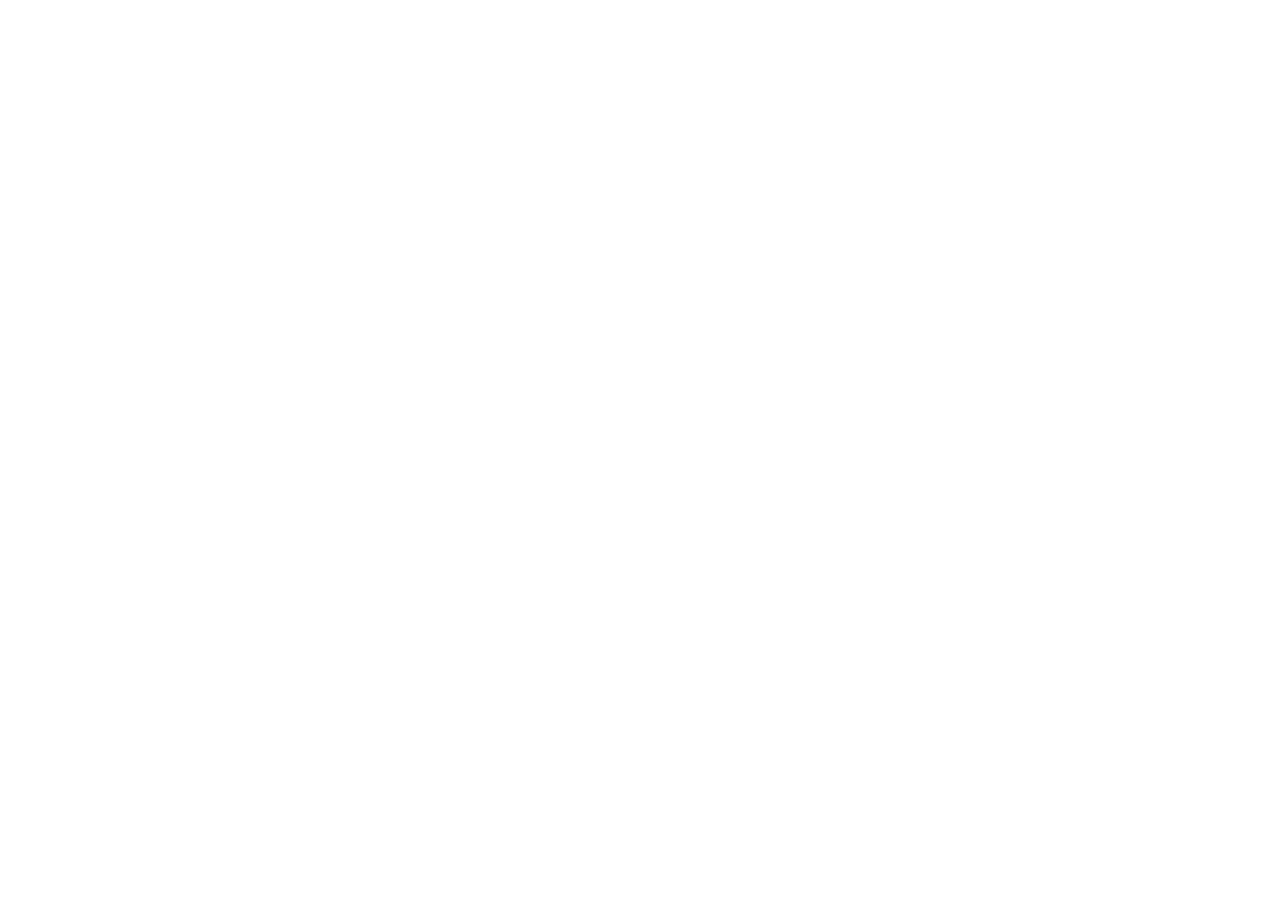
==== main.html @ 40554e50 "Create main.html" ====
<!DOCTYPE html>
<html lang="pt-br">
<head>
    <meta charset="UTF-8">
    <meta name="viewport" content="width=device-width, initial-scale=1.0">
    <title>Projeto_1</title>
</head>
<body>
    
</body>
</html>
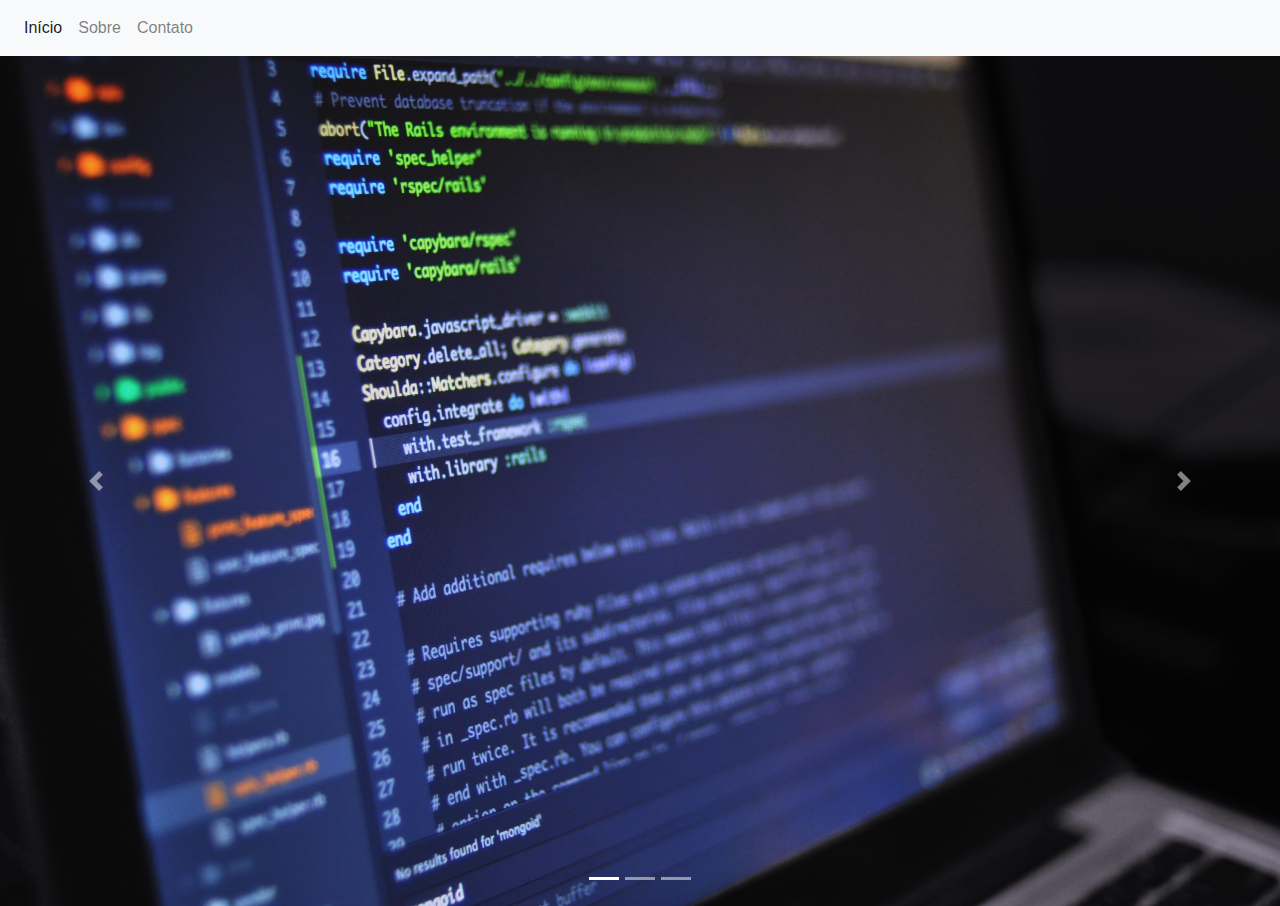
==== commit 80c077a5: "Create Navbar & Carrossel" ====
--- a/main.html
+++ b/main.html
@@ -3,9 +3,55 @@
 <head>
     <meta charset="UTF-8">
     <meta name="viewport" content="width=device-width, initial-scale=1.0">
+    <link rel="stylesheet" href="https://stackpath.bootstrapcdn.com/bootstrap/4.5.2/css/bootstrap.min.css">
+    <script src="https://code.jquery.com/jquery-3.5.1.slim.min.js"></script>
+    <script src="https://cdn.jsdelivr.net/npm/@popperjs/core@2.9.2/dist/umd/popper.min.js"></script>
+    <script src="https://stackpath.bootstrapcdn.com/bootstrap/4.5.2/js/bootstrap.min.js"></script>
     <title>Projeto_1</title>
 </head>
+<header>
+    <nav class="navbar navbar-expand-lg navbar-light bg-light" id="nav">
+        <div class="collapse navbar-collapse" id="navbarNav">
+          <ul class="navbar-nav">
+            <li class="nav-item active">
+              <a class="nav-link" href="#">Início</a>
+            </li>
+            <li class="nav-item">
+              <a class="nav-link" href="#">Sobre</a>
+            </li>
+            <li class="nav-item">
+              <a class="nav-link" href="#">Contato</a>
+            </li>
+          </ul>
+        </div>
+      </nav>
+</header>
 <body>
+  <div id="carouselExampleIndicators" class="carousel slide" data-ride="carousel">
+    <ol class="carousel-indicators">
+      <li data-target="#carouselExampleIndicators" data-slide-to="0" class="active"></li>
+      <li data-target="#carouselExampleIndicators" data-slide-to="1"></li>
+      <li data-target="#carouselExampleIndicators" data-slide-to="2"></li>
+    </ol>
+    <div class="carousel-inner">
+      <div class="carousel-item active">
+        <img src="carrossel1.jpg" class="d-block w-100" alt="Primeiro slide">
+      </div>
+      <div class="carousel-item">
+        <img src="carrossel2.jpg" class="d-block w-100" alt="Segundo slide">
+      </div>
+      <div class="carousel-item">
+        <img src ="carrossel3.jpg" class="d-block w-100"alt="Terceiro slide">
+      </div>
+    </div>
+    <a class="carousel-control-prev" href="#carouselExampleIndicators" role="button" data-slide="prev">
+      <span class="carousel-control-prev-icon" aria-hidden="true"></span>
+      <span class="sr-only">Anterior</span>
+    </a>
+    <a class="carousel-control-next" href="#carouselExampleIndicators" role="button" data-slide="next">
+      <span class="carousel-control-next-icon" aria-hidden="true"></span>
+<span class="sr-only">Próximo</span>
+</a>
     
 </body>
-</html>
+</html>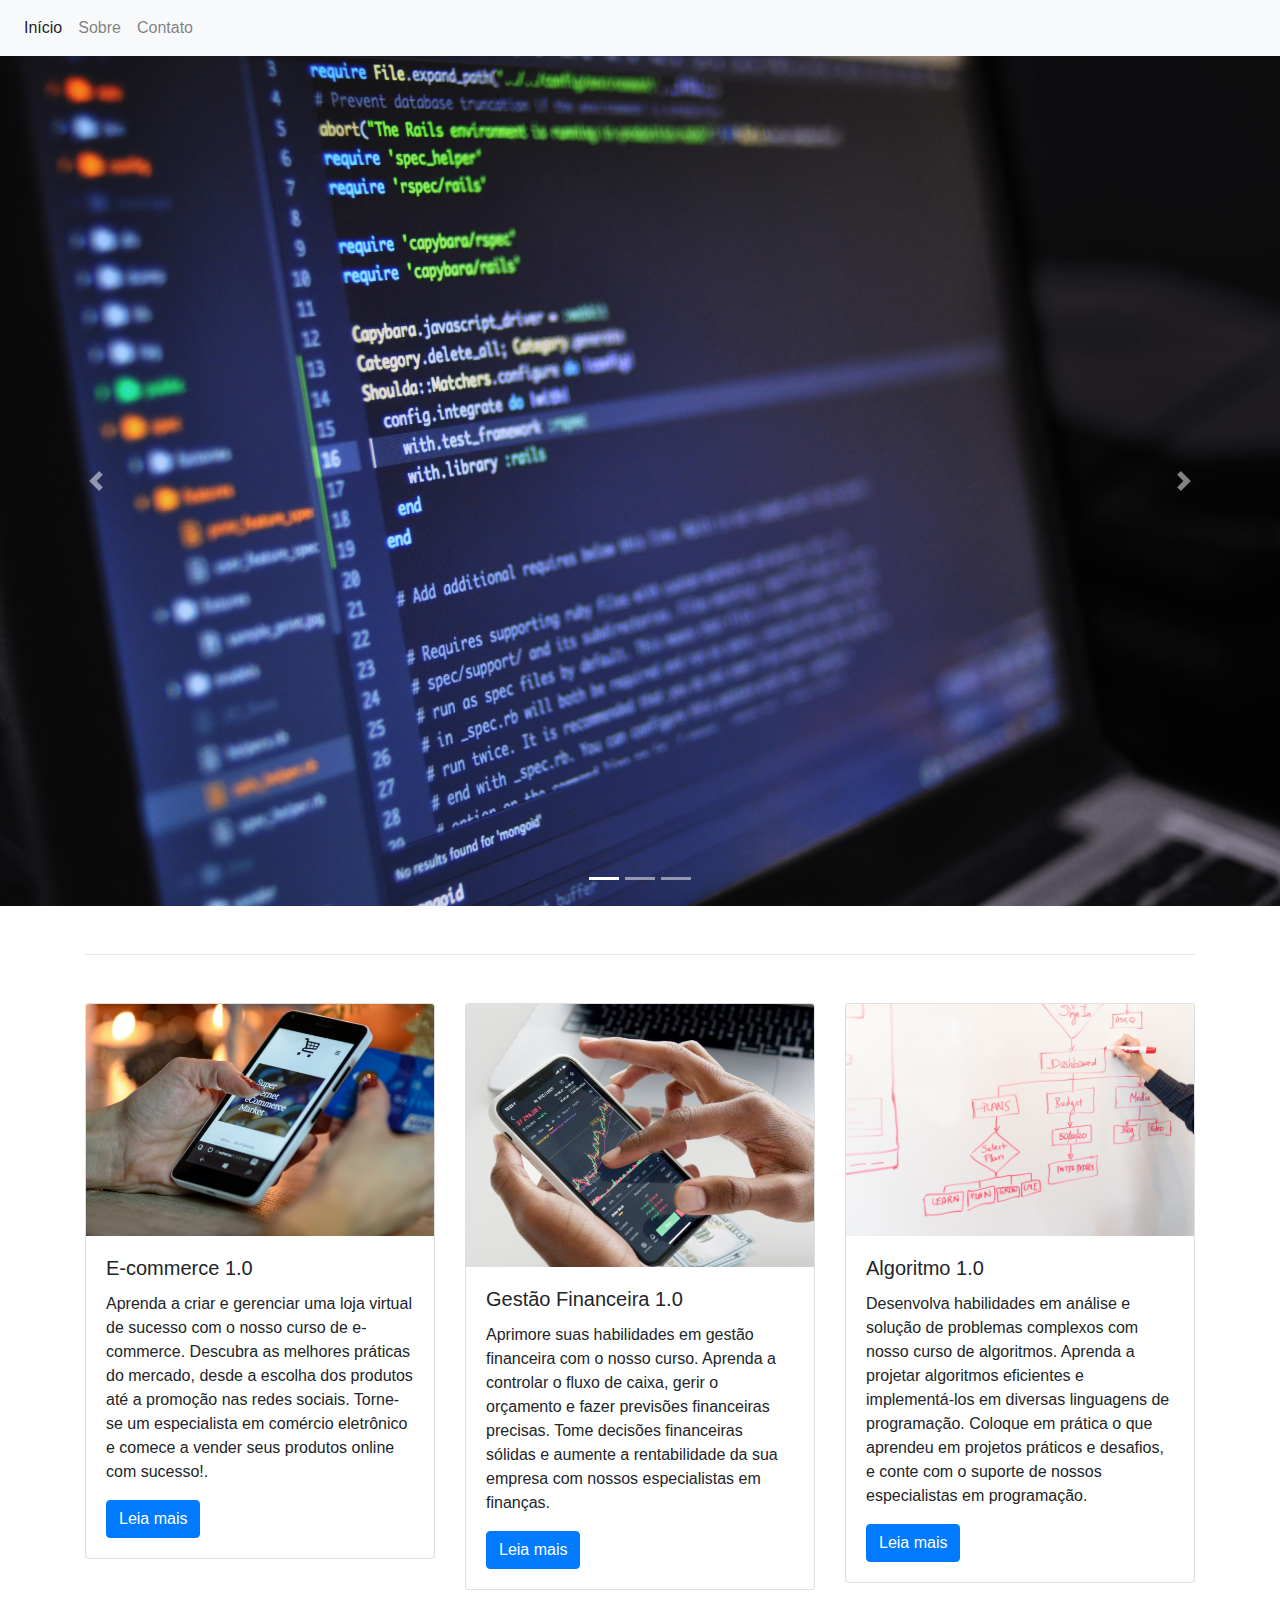
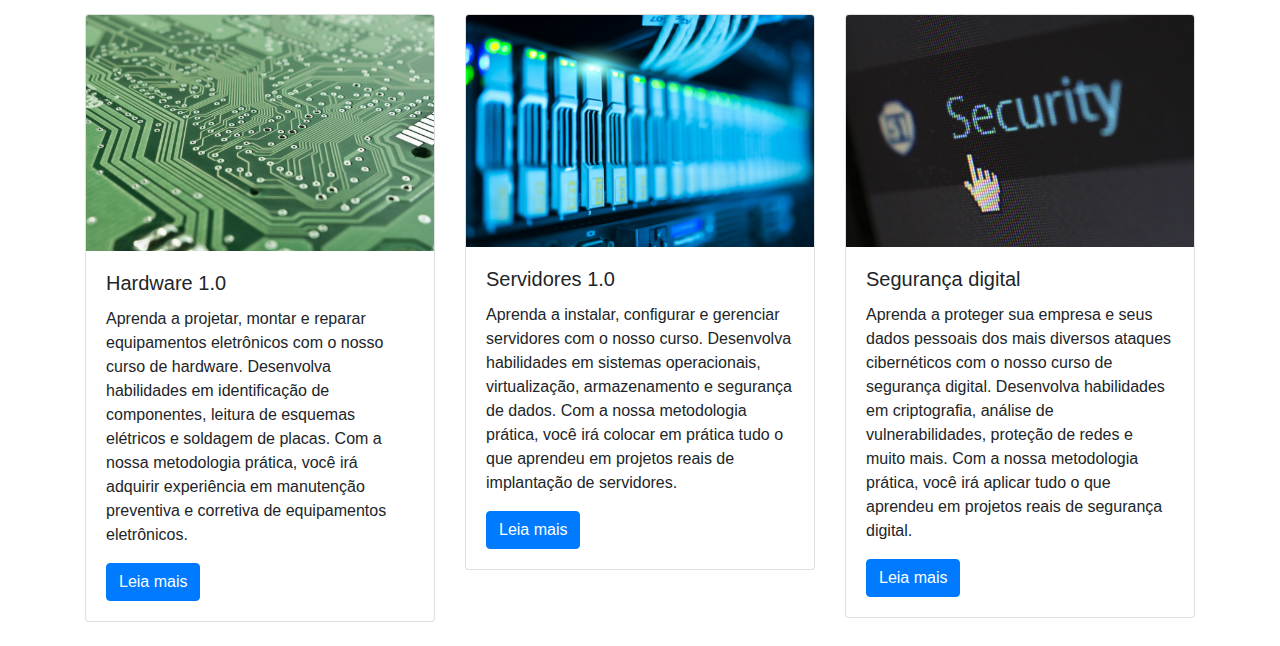
==== commit d9801669: "add cards" ====
--- a/main.html
+++ b/main.html
@@ -52,6 +52,79 @@
       <span class="carousel-control-next-icon" aria-hidden="true"></span>
 <span class="sr-only">Próximo</span>
 </a>
+
+</div>
+<!-- Separador -->
+<div class="container my-5">
+  <hr>
+</div>
+<!-- Cards -->
+<div class="container" >
+  <div class="row">
+    <!-- 3 cards em cima -->
+    <div class="col-md-4 mb-4">
+      <div class="card">
+        <img class="card-img-top" src="card1.jpg" alt="Card 1">
+        <div class="card-body">
+          <h5 class="card-title">E-commerce 1.0</h5>
+          <p class="card-text">Aprenda a criar e gerenciar uma loja virtual de sucesso com o nosso curso de e-commerce. Descubra as melhores práticas do mercado, desde a escolha dos produtos até a promoção nas redes sociais. Torne-se um especialista em comércio eletrônico e comece a vender seus produtos online com sucesso!.</p>
+          <a href="#" class="btn btn-primary">Leia mais</a>
+        </div>
+      </div>
+    </div>
+    <div class="col-md-4 mb-4">
+      <div class="card">
+        <img class="card-img-top" src="card2.jpg" alt="Card 2">
+        <div class="card-body">
+          <h5 class="card-title">Gestão Financeira 1.0</h5>
+          <p class="card-text">Aprimore suas habilidades em gestão financeira com o nosso curso. Aprenda a controlar o fluxo de caixa, gerir o orçamento e fazer previsões financeiras precisas. Tome decisões financeiras sólidas e aumente a rentabilidade da sua empresa com nossos especialistas em finanças.</p>
+          <a href="#" class="btn btn-primary">Leia mais</a>
+        </div>
+      </div>
+    </div>
+    <div class="col-md-4 mb-4">
+      <div class="card">
+        <img class="card-img-top" src="card3.jpg" alt="Card 3">
+        <div class="card-body">
+          <h5 class="card-title">Algoritmo 1.0</h5>
+          <p class="card-text">Desenvolva habilidades em análise e solução de problemas complexos com nosso curso de algoritmos. Aprenda a projetar algoritmos eficientes e implementá-los em diversas linguagens de programação. Coloque em prática o que aprendeu em projetos práticos e desafios, e conte com o suporte de nossos especialistas em programação.</p>
+          <a href="#" class="btn btn-primary">Leia mais</a>
+        </div>
+      </div>
+    </div>
+    <!-- 3 cards em baixo -->
+    <div class="col-md-4 mb-4">
+      <div class="card">
+        <img class="card-img-top" src="card4.jpg" alt="Card 4">
+        <div class="card-body">
+          <h5 class="card-title">Hardware 1.0</h5>
+          <p class="card-text">Aprenda a projetar, montar e reparar equipamentos eletrônicos com o nosso curso de hardware. Desenvolva habilidades em identificação de componentes, leitura de esquemas elétricos e soldagem de placas. Com a nossa metodologia prática, você irá adquirir experiência em manutenção preventiva e corretiva de equipamentos eletrônicos.</p>
+          <a href="#" class="btn btn-primary">Leia mais</a>
+        </div>
+      </div>
+    </div>
+    <div class="col-md-4 mb-4">
+      <div class="card">
+        <img class="card-img-top" src="card5.jpg" alt="Card 5">
+        <div class="card-body">
+          <h5 class="card-title">Servidores 1.0</h5>
+          <p class="card-text">Aprenda a instalar, configurar e gerenciar servidores com o nosso curso. Desenvolva habilidades em sistemas operacionais, virtualização, armazenamento e segurança de dados. Com a nossa metodologia prática, você irá colocar em prática tudo o que aprendeu em projetos reais de implantação de servidores.</p>
+<a href="#" class="btn btn-primary">Leia mais</a>
+        </div>
+      </div>
+    </div>
+<div class="col-md-4 mb-4">
+  <div class="card">
+    <img class="card-img-top" src="card6.jpg" alt="Card 6">
+      <div class="card-body">
+        <h5 class="card-title">Segurança digital</h5>
+          <p class="card-text">Aprenda a proteger sua empresa e seus dados pessoais dos mais diversos ataques cibernéticos com o nosso curso de segurança digital. Desenvolva habilidades em criptografia, análise de vulnerabilidades, proteção de redes e muito mais. Com a nossa metodologia prática, você irá aplicar tudo o que aprendeu em projetos reais de segurança digital.</p>
+          <a href="#" class="btn btn-primary">Leia mais</a>
+            </div>
+          </div>
+        </div>
+      </div>
+    </div>
     
 </body>
 </html>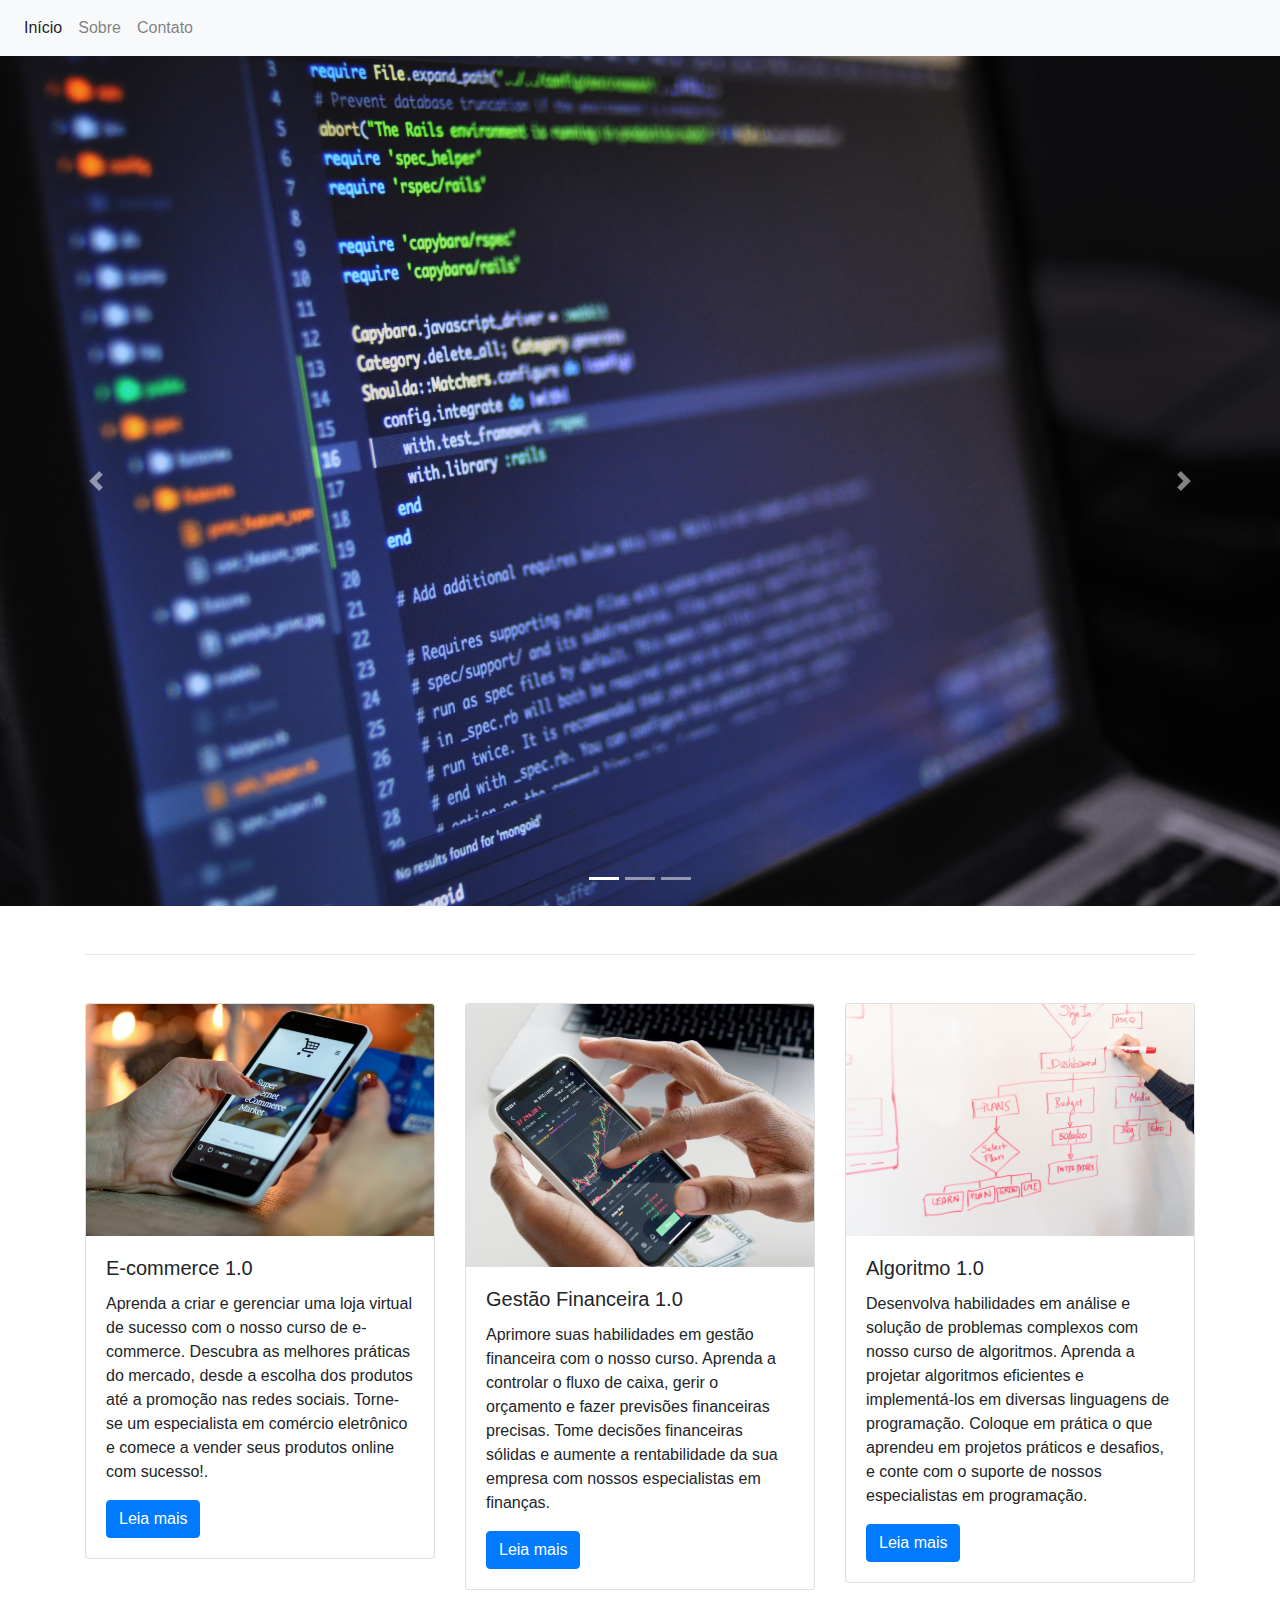
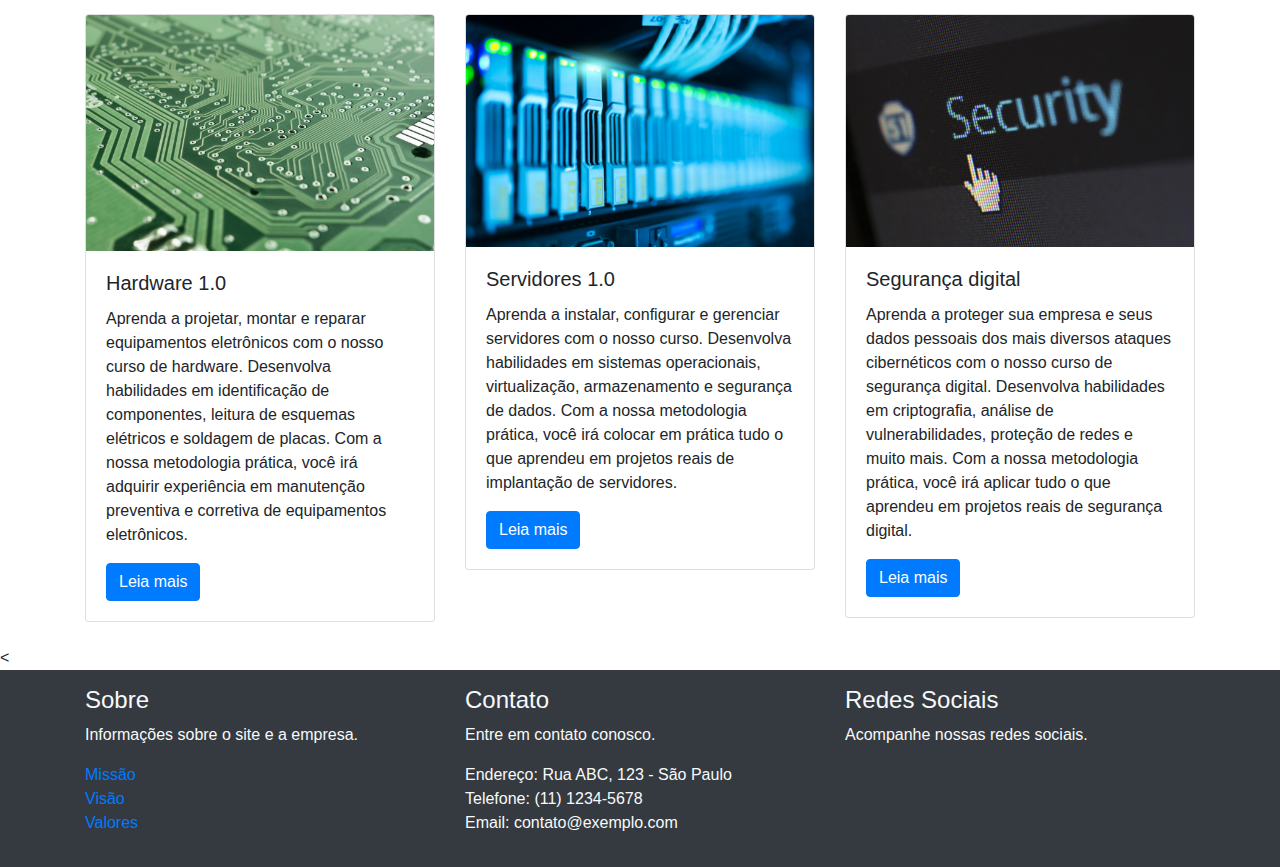
==== commit 09ba2c73: "Footer" ====
--- a/main.html
+++ b/main.html
@@ -125,6 +125,42 @@
         </div>
       </div>
     </div>
-    
+ <!-- Rodapé -->
+ <<footer class="bg-dark text-light py-3">
+    <div class="container">
+      <div class="row">
+        <div class="col-md-4">
+          <h4>Sobre</h4>
+          <p>Informações sobre o site e a empresa.</p>
+          <ul class="list-unstyled">
+            <li><a href="#">Missão</a></li>
+            <li><a href="#">Visão</a></li>
+            <li><a href="#">Valores</a></li>
+          </ul>
+        </div>
+        <div class="col-md-4">
+          <h4>Contato</h4>
+          <p>Entre em contato conosco.</p>
+          <ul class="list-unstyled">
+            <li><i class="bi bi-geo-alt-fill"></i> Endereço: Rua ABC, 123 - São Paulo</li>
+            <li><i class="bi bi-telephone-fill"></i> Telefone: (11) 1234-5678</li>
+            <li><i class="bi bi-envelope-fill"></i> Email: contato@exemplo.com</li>
+          </ul>
+        </div>
+        <div class="col-md-4">
+          <h4>Redes Sociais</h4>
+          <p>Acompanhe nossas redes sociais.</p>
+          <ul class="list-unstyled social-icons">
+            <li><a href="#"><i class="fa fa-facebook" aria-hidden="true"></i></a></li>
+            <li><a href="#"><i class="fa fa-twitter"></i></a></li>
+            <li><a href="#"><i class="fa fa-instagram"></i></a></li>
+          </ul>
+        </div>
+      </div>
+    </div>
+  </footer>
+  </body>
+  </html>
+  
 </body>
 </html>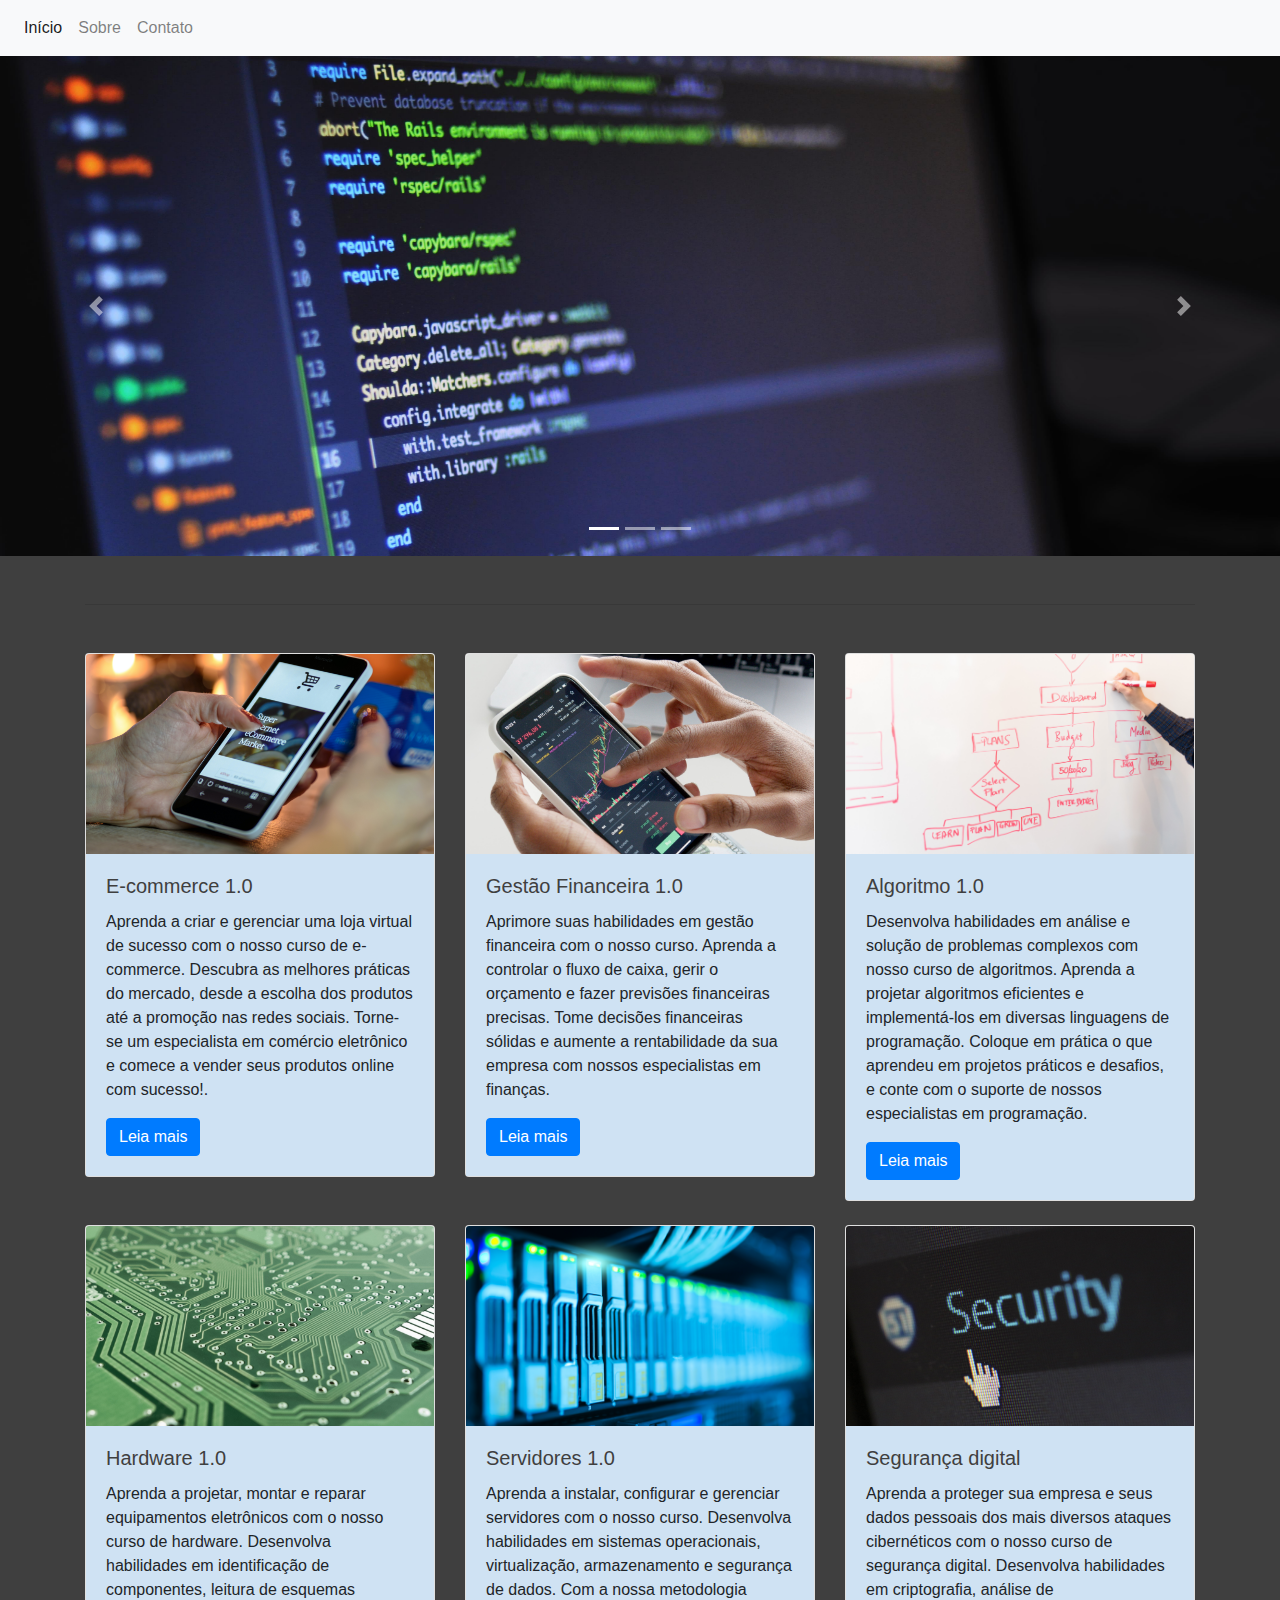
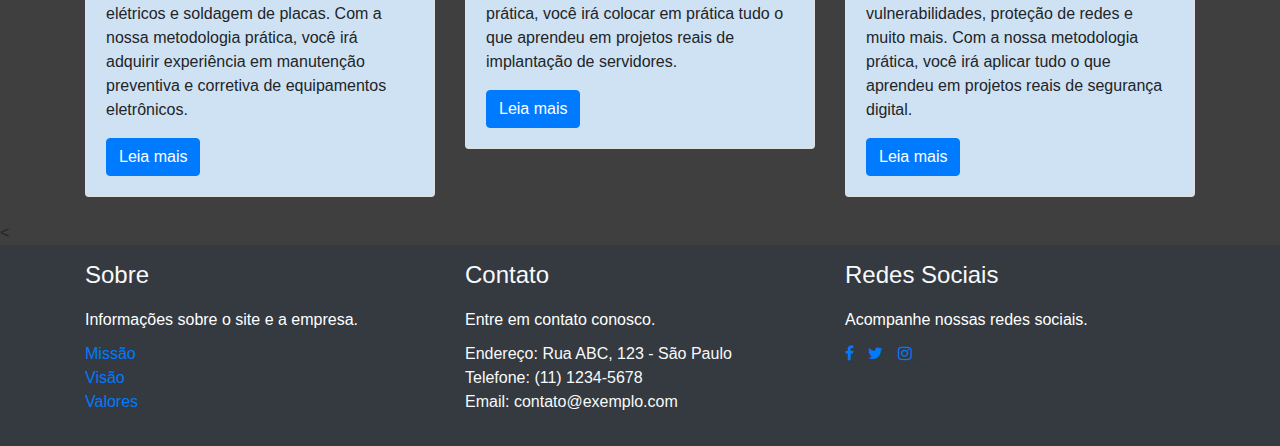
==== commit 7748ac3f: "CSS" ====
--- a/main.html
+++ b/main.html
@@ -2,11 +2,16 @@
 <html lang="pt-br">
 <head>
     <meta charset="UTF-8">
+      <!-- Adicionando o arquivo CSS -->
+    <link rel="stylesheet" href="https://cdnjs.cloudflare.com/ajax/libs/font-awesome/4.7.0/css/font-awesome.min.css">
+    <link rel="stylesheet" href="https://cdnjs.cloudflare.com/ajax/libs/font-awesome/4.7.0/css/font-awesome.min.css">
+    <link rel="stylesheet" href="stylesheet/stylesheet.css" type="text/css">
     <meta name="viewport" content="width=device-width, initial-scale=1.0">
     <link rel="stylesheet" href="https://stackpath.bootstrapcdn.com/bootstrap/4.5.2/css/bootstrap.min.css">
     <script src="https://code.jquery.com/jquery-3.5.1.slim.min.js"></script>
     <script src="https://cdn.jsdelivr.net/npm/@popperjs/core@2.9.2/dist/umd/popper.min.js"></script>
     <script src="https://stackpath.bootstrapcdn.com/bootstrap/4.5.2/js/bootstrap.min.js"></script>
+    
     <title>Projeto_1</title>
 </head>
 <header>
@@ -161,6 +166,4 @@
   </footer>
   </body>
   </html>
-  
-</body>
-</html>+  --- a/stylesheet/stylesheet.css
+++ b/stylesheet/stylesheet.css
@@ -0,0 +1,62 @@
+:root {
+  --azul: #0072c6;
+  --laranja: #f7931e;
+  --azul-claro: #cfe2f3;
+  --laranja-claro: #fde7d9;
+  --cinza-escuro: #3f3f3f;
+}
+
+/* Estilo do carrossel tamanho dos itens */
+.carousel-item {
+  height: 500px;
+}
+
+/* Cor de fundo da página */
+body {
+  background-color: var(--cinza-escuro) !important;
+}
+
+/* Estilo dos cards */
+.card {
+  border-color: var(--azul);
+}
+
+.card-img-top {
+  height: 200px;
+  object-fit: cover;
+}
+
+.card-body {
+  background-color: var(--azul-claro);
+}
+
+.card-title {
+  color: var(--cinza-escuro);
+}
+
+/* Estilo dos botões */
+.btn-primary {
+  background-color: var(--laranja);
+  border-color: var(--laranja);
+}
+
+.btn-primary:hover {
+  background-color: var(--laranja-claro);
+  border-color: var(--laranja-claro);
+}
+
+/* Estilo do rodapé */
+footer {
+  background-color: var(--cinza-escuro);
+}
+
+footer p {
+  color: #fff;
+  margin: 0;
+  padding: 10px 0;
+}
+
+.social-icons li {
+  display: inline-block;
+  margin-right: 10px; /*opcional para adicionar espaço entre os ícones*/
+}
